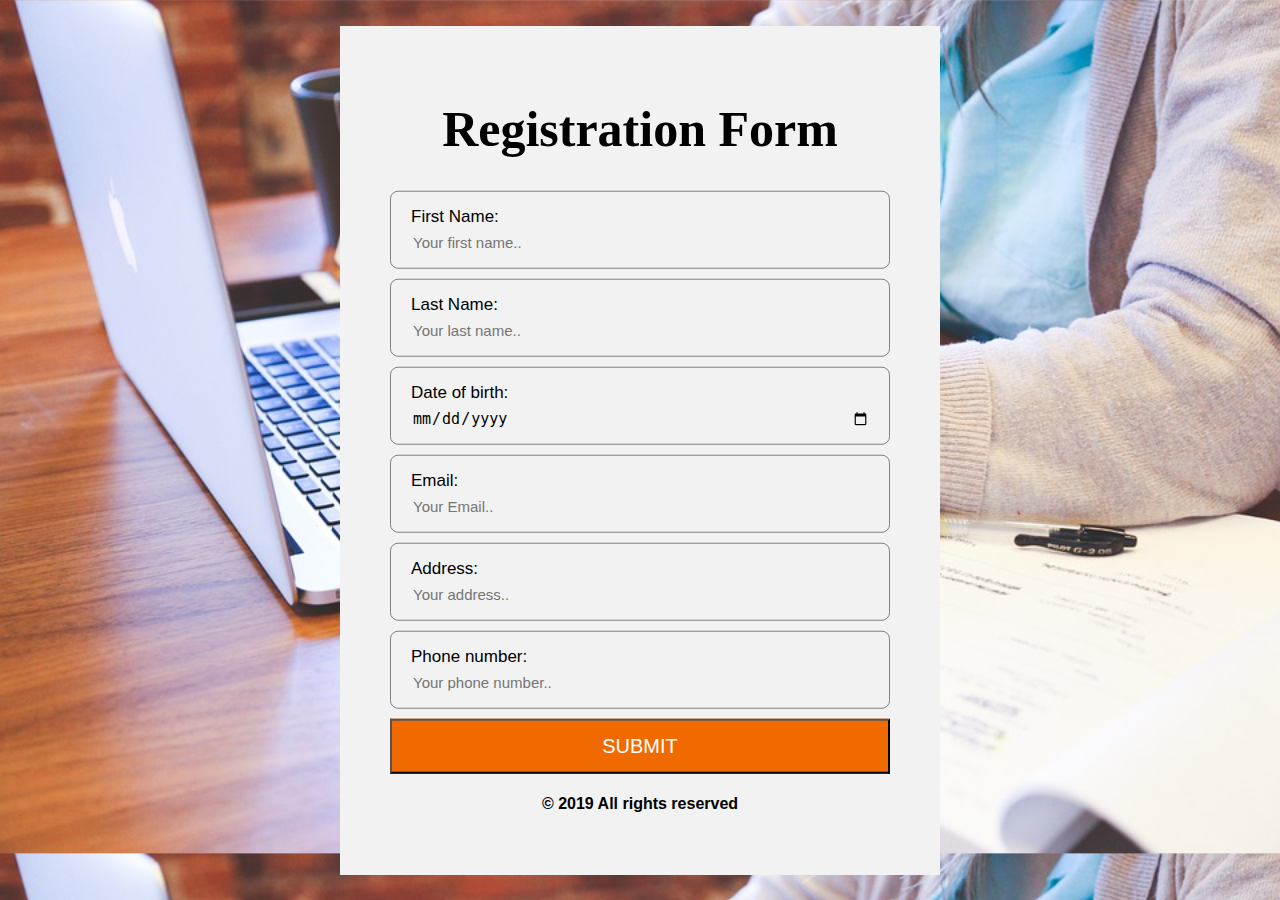
==== Silin Chen/contactform.html @ 3206968f "changed name of folder" ====
<!DOCTYPE html>
<html lang="en" dir="ltr">
  <head>
    <meta charset="utf-8">
    <title>Registration form</title>
    <link rel="stylesheet" href="style.css">
  </head>
  <body>

  <div class="registrationform">
    <h1>Registration Form</h1>
    <div class = "form">
      <label for="fname">First Name: </label>
      <input type="text" id="fname" name="user_first_name" value="" placeholder="Your first name..">
    </div>

    <div class = "form">
      <label for="lname">Last Name: </label>
      <input type="text" id="lname" name="user_last_name" value="" placeholder="Your last name..">
    </div>

    <div class = "form">
      <label for="dob">Date of birth: </label>
      <input type="date" id="dob" name="user_dot" value="">
    </div>

    <div class = "form">
      <label for="mail">Email: </label>
      <input type="email" id="mail" name="user_email" value="" placeholder="Your Email..">
    </div>

    <div class = "form">
      <label for="address">Address: </label>
      <input type="text" id="address" name="user_address" value="" placeholder="Your address..">
    </div>

    <div class = "form">
      <label for="pnumber">Phone number: </label>
      <input type="text" id="pnumber" name="user_phone_number" value="" placeholder="Your phone number..">
    </div>

    <div class = "submit">
      <input type = "submit">
    </div>

    <div class="footer">
      <h4>© 2019 All rights reserved</h4>
    </div>
  </div>
 </body>
</html>
---- Silin Chen/style.css ----
body{
  margin:0;
  padding:0;
  font-family: Arial, Helvetica, sans-serif;
  background: url(mac.jpg);
  background-size: cover;
  box-sizing: border-box;

}

.registrationform{
  width: 100%;
  max-width: 500px;
  position:fixed;
  top: 50%;
  left: 50%;
  transform: translate(-50%, -50%);
  padding: 40px 50px;
  background: #f2f2f2;
  text-align: center;


}
.registrationform h1{
  font-size: 50px;
  font-family:cursive;
}

.form{
  border: 1px solid gray;
  margin: 8px 0;
  padding: 15px 20px;
  border-radius: 8px;
  display: block;
  text-align: left;
  font-size: 17px;
  margin-bottom: 10px

}

.form input, date{
  width: 100%;
  border: none;
  background: none;
  outline: none;
  font-size: 15px;
  margin-top: 6px;

}

.submit input[type = submit]{
  width: 100%;
  display: block;
  background: #F06A00;
  font-size: 20px;
  font-family: "Montserrat", sans-serif;
  padding: 14px 0px;
  color: white;
  text-transform: uppercase;
}
.footer{
    text-align: center;

}
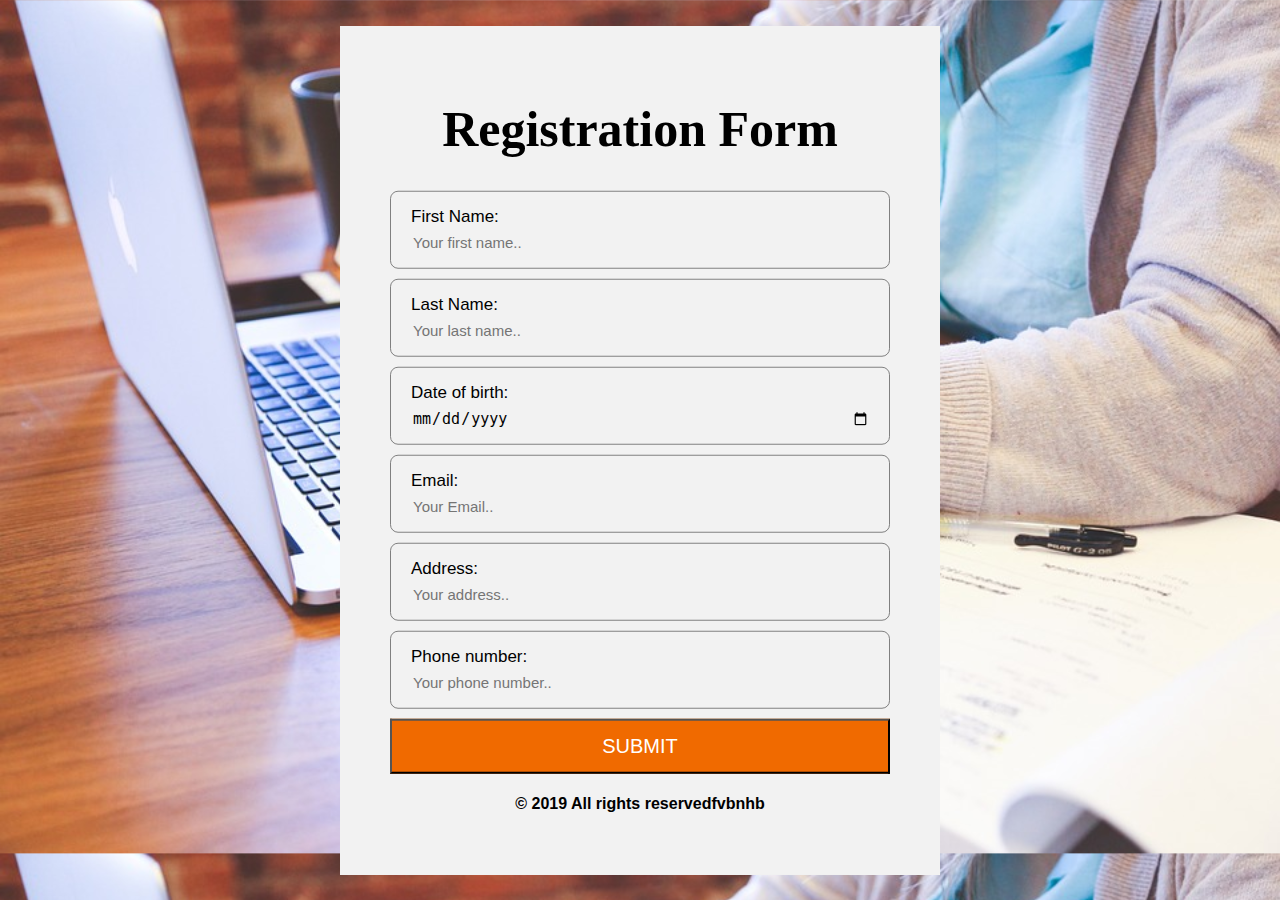
==== commit 7a897384: "jhhjjk" ====
--- a/Silin Chen/contactform.html
+++ b/Silin Chen/contactform.html
@@ -44,7 +44,7 @@
     </div>
 
     <div class="footer">
-      <h4>© 2019 All rights reserved</h4>
+      <h4>© 2019 All rights reservedfvbnhb</h4>
     </div>
   </div>
  </body>
--- a/Silin Chen/style.css
+++ b/Silin Chen/style.css
@@ -7,6 +7,7 @@
   box-sizing: border-box;
 
 }
+
 
 .registrationform{
   width: 100%;
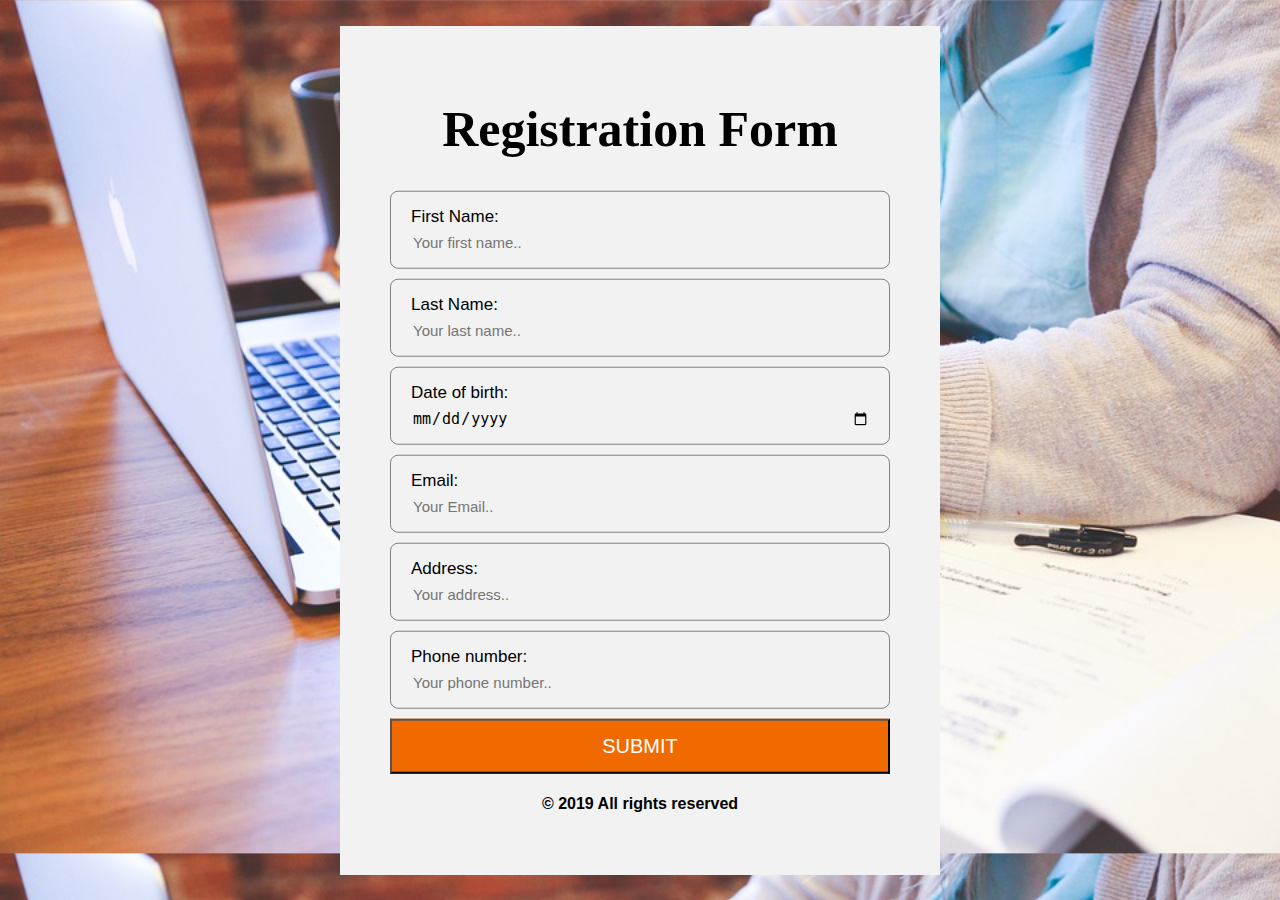
==== commit a3768e48: "kjkhk" ====
--- a/Silin Chen/contactform.html
+++ b/Silin Chen/contactform.html
@@ -44,7 +44,7 @@
     </div>
 
     <div class="footer">
-      <h4>© 2019 All rights reservedfvbnhb</h4>
+      <h4>© 2019 All rights reserved</h4>
     </div>
   </div>
  </body>
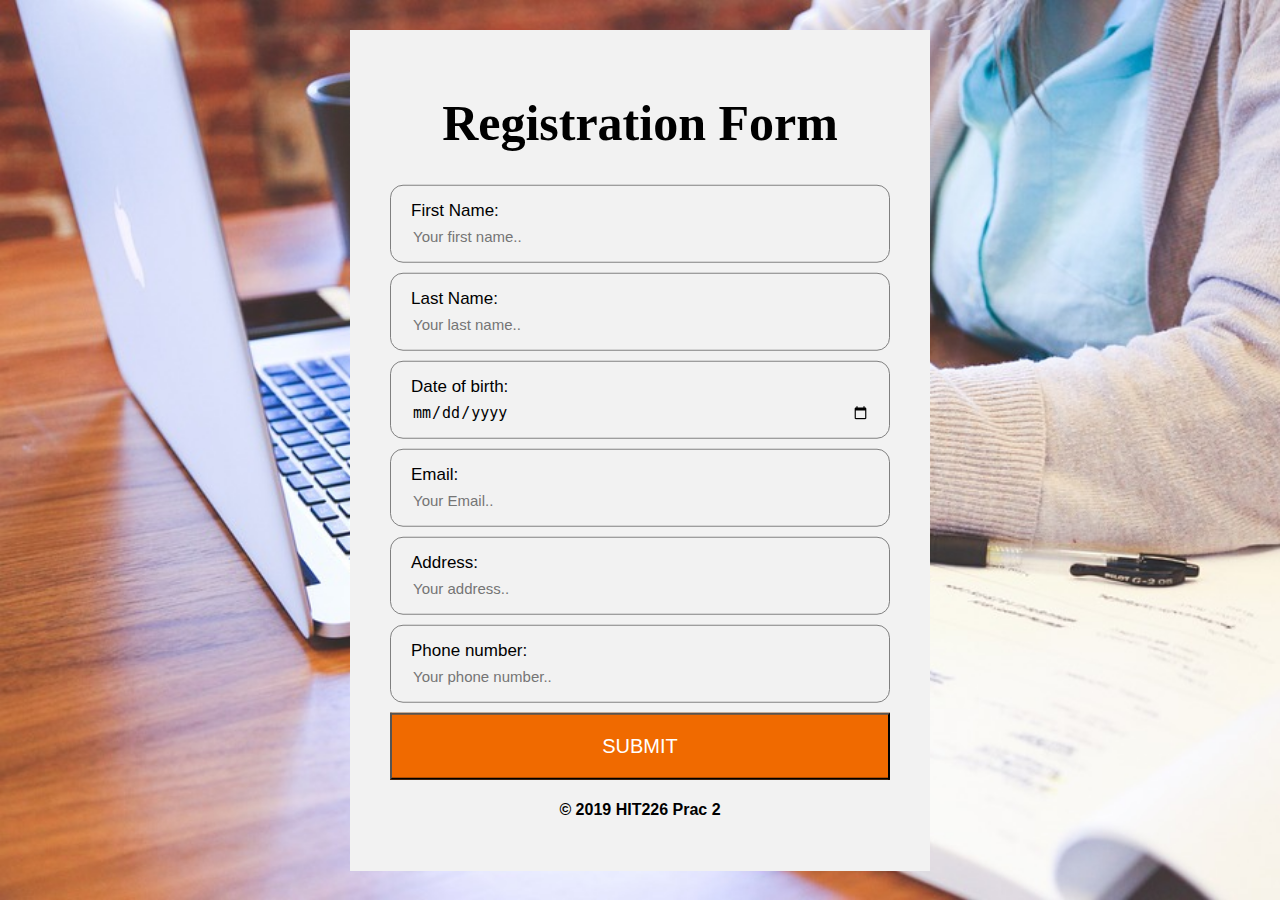
==== commit a0e7e804: "change" ====
--- a/Silin Chen/contactform.html
+++ b/Silin Chen/contactform.html
@@ -3,7 +3,7 @@
   <head>
     <meta charset="utf-8">
     <title>Registration form</title>
-    <link rel="stylesheet" href="style.css">
+    <link rel="stylesheet" type="text/css "href="style.css">
   </head>
   <body>
 
@@ -44,7 +44,7 @@
     </div>
 
     <div class="footer">
-      <h4>© 2019 All rights reserved</h4>
+      <h4>© 2019 HIT226 Prac 2</h4>
     </div>
   </div>
  </body>
--- a/Silin Chen/style.css
+++ b/Silin Chen/style.css
@@ -3,40 +3,36 @@
   padding:0;
   font-family: Arial, Helvetica, sans-serif;
   background: url(mac.jpg);
+  background-attachment: fixed;
   background-size: cover;
-  box-sizing: border-box;
-
 }
 
 
 .registrationform{
   width: 100%;
   max-width: 500px;
-  position:fixed;
   top: 50%;
   left: 50%;
   transform: translate(-50%, -50%);
-  padding: 40px 50px;
+  position: fixed;
+  padding: 30px 40px;
   background: #f2f2f2;
   text-align: center;
+}
 
-
-}
 .registrationform h1{
   font-size: 50px;
   font-family:cursive;
 }
 
 .form{
+  margin: 8px 0px;
   border: 1px solid gray;
-  margin: 8px 0;
   padding: 15px 20px;
-  border-radius: 8px;
-  display: block;
+  border-radius: 13px;
   text-align: left;
   font-size: 17px;
   margin-bottom: 10px
-
 }
 
 .form input, date{
@@ -55,7 +51,7 @@
   background: #F06A00;
   font-size: 20px;
   font-family: "Montserrat", sans-serif;
-  padding: 14px 0px;
+  padding: 20px 30px;
   color: white;
   text-transform: uppercase;
 }
